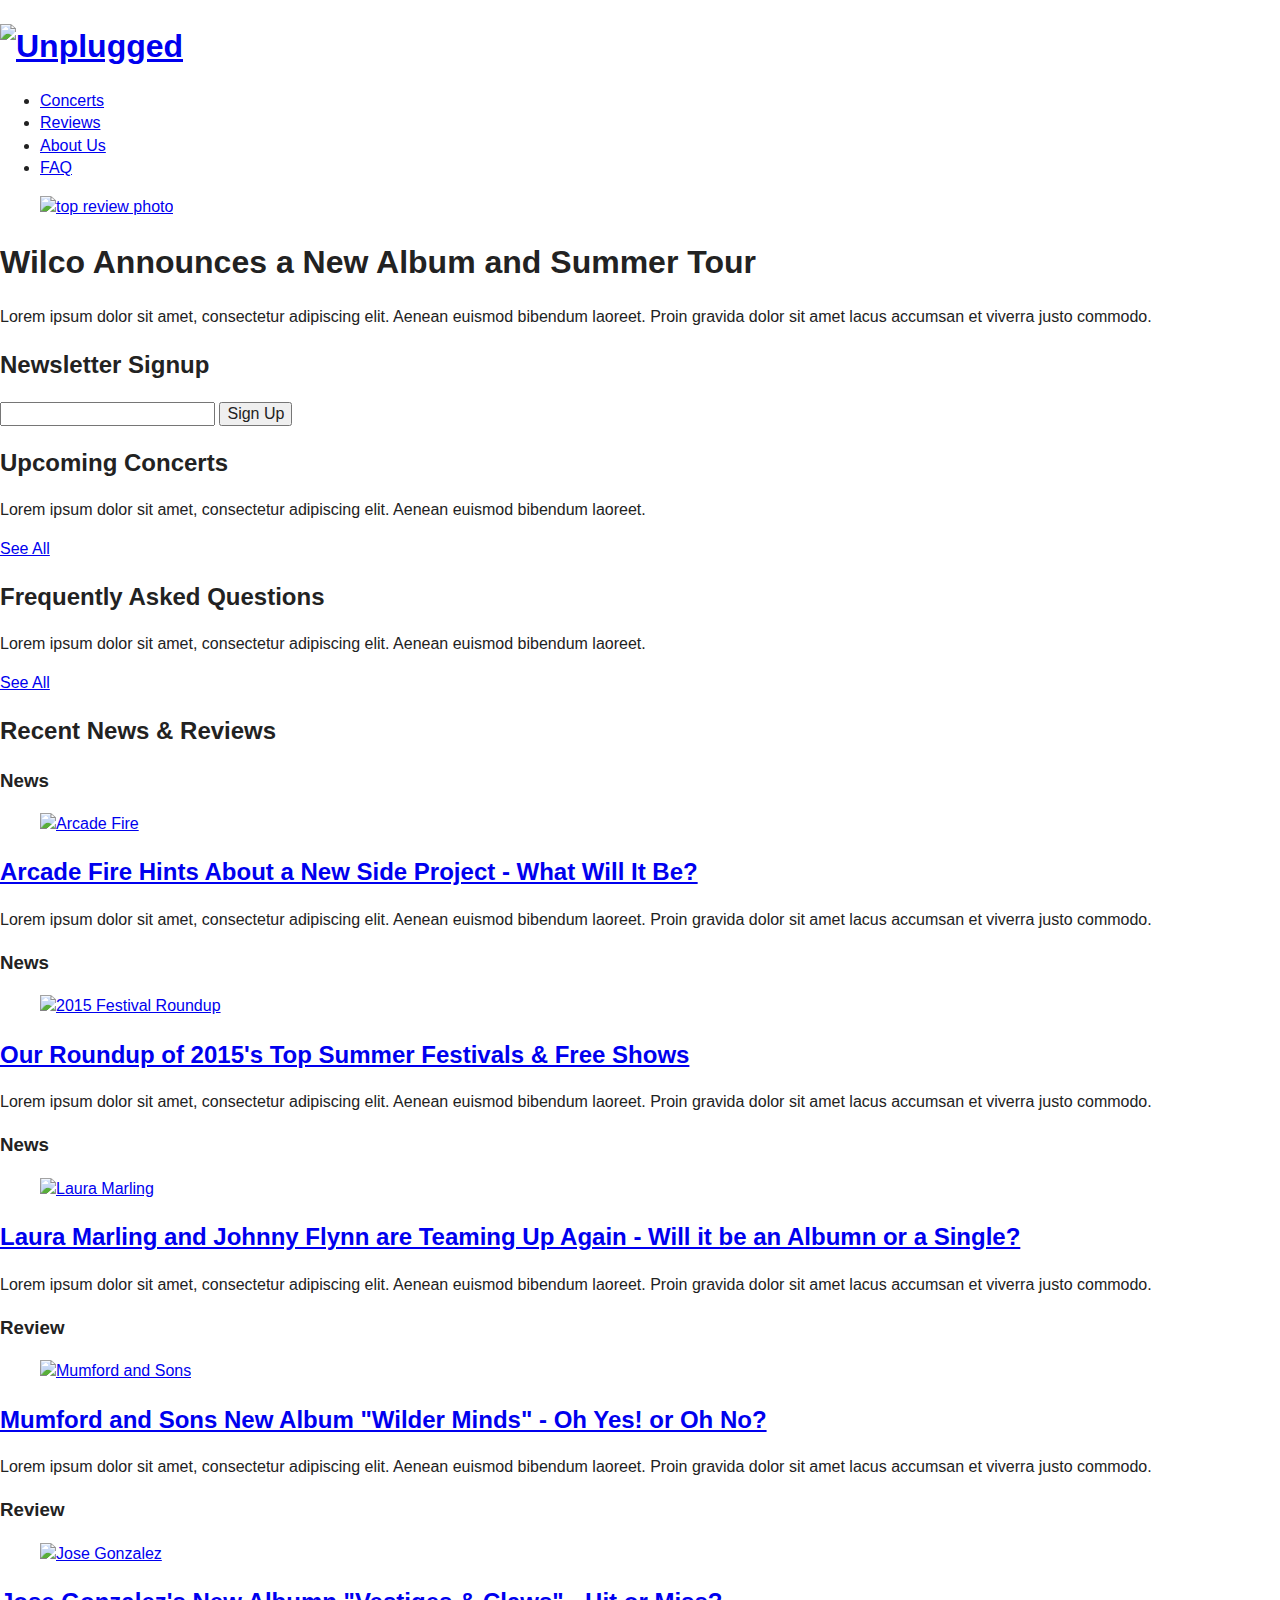
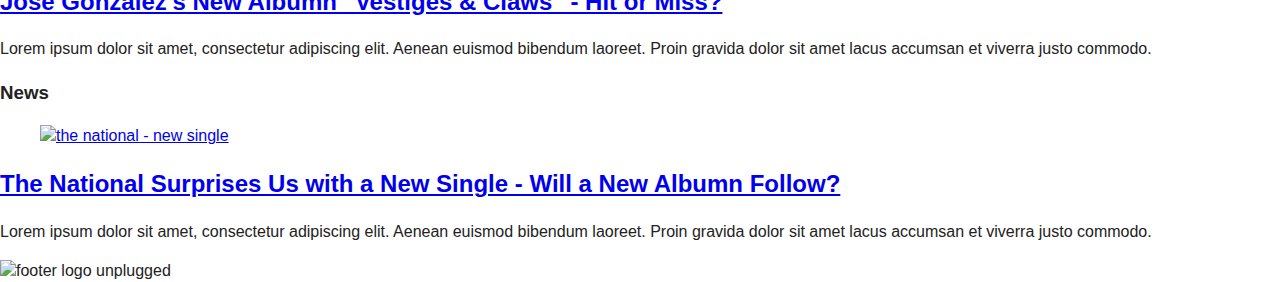
==== index.html @ 2ca526d1 "adding content and structure to responsive website design project" ====
<!doctype html>
<html class="no-js" lang="">
    <head>
        <meta charset="utf-8">
        <meta http-equiv="x-ua-compatible" content="ie=edge">
        <title>Unplugged</title>
        <meta name="description" content="">
        <meta name="viewport" content="width=device-width, initial-scale=1">

        <link rel="apple-touch-icon" href="apple-touch-icon.png">
        <!-- Place favicon.ico in the root directory -->

        <link rel="stylesheet" href="css/normalize.css">
        <link rel="stylesheet" href="css/main.css">
        <script src="js/vendor/modernizr-2.8.3.min.js"></script>
    </head>
    <body>
        <!--[if lt IE 8]>
            <p class="browserupgrade">You are using an <strong>outdated</strong> browser. Please <a href="http://browsehappy.com/">upgrade your browser</a> to improve your experience.</p>
        <![endif]-->

        <!-- Add your site or application content here -->
        <header>
            <h1 id="logo">
                <a href="#"><img src="img/logo.png" alt="Unplugged" /></a>
            </h1>
            <nav>
                <ul>
                    <li><a href="concerts/index.html">Concerts</a></li>
                    <li><a href="reviews/index.html">Reviews</a></li>
                    <li><a href="about/index.html">About Us</a></li>
                    <li><a href="about/faq.html">FAQ</a></li> 
                </ul>
            </nav>
        </header>
        
        <!-- Main Wrapper  -->
        <main>
            <!-- HERO area -->
            <section class="hero-area">
                <article class="top-story">
                    <figure class="top-img">
                        <a href="reviews/reviews-detail.html"><img src="img/top-review-photo.png" alt="top review photo"></a>
                    </figure>
                    <div class="top-info">
                        <header>
                            <h1>Wilco Announces a New Album and Summer Tour</h1>
                        </header>
                        <p>Lorem ipsum dolor sit amet, consectetur adipiscing elit. Aenean euismod bibendum laoreet. Proin gravida dolor sit amet lacus accumsan et viverra justo commodo.</p>
                    </div>
                </article>

                <!-- Side Bar  -->
                <aside class="sidebar">
                    <!-- Newsletter -->
                    <div class="newsletter">
                        <h2>Newsletter Signup</h2>
                        <form>
                            <input type="text">
                            <input type="submit" class="btn" value="Sign Up">
                        </form>
                    </div>
                    <!-- Upcoming -->
                    <!-- HIDE on mobile version -->
                    <div class="sidebar-upcoming">
                        <h2>Upcoming Concerts</h2>
                        <p>Lorem ipsum dolor sit amet, consectetur adipiscing elit. Aenean euismod bibendum laoreet.</p>
                        <a href="#" class="btn">See All</a>
                    </div>
                    <!-- FAQ -->
                    <!-- HIDE on mobile version -->
                    <div class="sidebar-faq">
                        <h2>Frequently Asked Questions</h2>
                        <p>Lorem ipsum dolor sit amet, consectetur adipiscing elit. Aenean euismod bibendum laoreet.</p>
                        <a href="#" class="btn">See All</a>
                    </div>
                </aside>
            </section>

            <!-- NEWS/REVIEWS feed section -->
            <section class="feed">
                <h2>Recent News &amp; Reviews</h2>
                <!-- Feed Item #1 -->
                <article class="feed-item">
                    <h3 class="feed-type">News</h3>
                    <figure class="feed-img">
                        <a href="news/news-detail.html"><img src="img/feed-1.png" alt="Arcade Fire"></a>
                    </figure>
                    <div class="feed-info">
                        <h2><a href="news/news-detail.html">Arcade Fire Hints About a New Side Project - What Will It Be?</a></h2>
                        <p>Lorem ipsum dolor sit amet, consectetur adipiscing elit. Aenean euismod bibendum laoreet. Proin gravida dolor sit amet lacus accumsan et viverra justo commodo.</p>
                    </div>
                </article>
                <!-- Feed Item #2 -->
                <article class="feed-item">
                    <h3 class="feed-type">News</h3>
                    <figure class="feed-img">
                        <a href="news/news-detail.html"><img src="img/feed-2.png" alt="2015 Festival Roundup"></a>
                    </figure>
                    <div class="feed-info">
                        <h2><a href="news/news-detail.html">Our Roundup of 2015's Top Summer Festivals & Free Shows</a></h2>
                        <p>Lorem ipsum dolor sit amet, consectetur adipiscing elit. Aenean euismod bibendum laoreet. Proin gravida dolor sit amet lacus accumsan et viverra justo commodo.</p>
                    </div>
                </article>
                <!-- Feed Item #3 -->
                <article class="feed-item">
                    <h3 class="feed-type">News</h3>
                    <figure class="feed-img">
                        <a href="news/news-detail.html"><img src="img/feed-3.png" alt="Laura Marling"></a>
                    </figure>
                    <div class="feed-info">
                        <h2><a href="news/news-detail.html">Laura Marling and Johnny Flynn are Teaming Up Again - Will it be an Albumn or a Single?</a></h2>
                        <p>Lorem ipsum dolor sit amet, consectetur adipiscing elit. Aenean euismod bibendum laoreet. Proin gravida dolor sit amet lacus accumsan et viverra justo commodo.</p>
                    </div>
                </article>
                <!-- Feed Item #4 -->
                <article class="feed-item">
                    <h3 class="feed-type">Review</h3>
                    <figure class="feed-img">
                        <a href="reviews/reviews-detail.html"><img src="img/feed-4.png" alt="Mumford and Sons"></a>
                    </figure>
                    <div class="feed-info">
                        <h2><a href="#">Mumford and Sons New Album "Wilder Minds" - Oh Yes! or Oh No?</a></h2>
                        <p>Lorem ipsum dolor sit amet, consectetur adipiscing elit. Aenean euismod bibendum laoreet. Proin gravida dolor sit amet lacus accumsan et viverra justo commodo.</p>
                    </div>
                </article>
                <!-- Feed Item #5 -->
                <article class="feed-item">
                    <h3 class="feed-type">Review</h3>
                    <figure class="feed-img">
                        <a href="reviews/reviews-detail.html"><img src="img/feed-5.png" alt="Jose Gonzalez"></a>
                    </figure>
                    <div class="feed-info">
                        <h2><a href="reviews/reviews-detail.html">Jose Gonzalez's New Albumn "Vestiges & Claws" - Hit or Miss?</a></h2>
                        <p>Lorem ipsum dolor sit amet, consectetur adipiscing elit. Aenean euismod bibendum laoreet. Proin gravida dolor sit amet lacus accumsan et viverra justo commodo.</p>
                    </div>
                </article>
                <!-- Feed Item #6 -->
                <article class="feed-item">
                    <h3 class="feed-type">News</h3>
                    <figure class="feed-img">
                        <a href="news/news-detail.html"><img src="img/feed-6.png" alt="the national - new single"></a>
                    </figure>
                    <div class="feed-info">
                        <h2><a href="news/news-detail.html">The National Surprises Us with a New Single - Will a New Albumn Follow?</a></h2>
                        <p>Lorem ipsum dolor sit amet, consectetur adipiscing elit. Aenean euismod bibendum laoreet. Proin gravida dolor sit amet lacus accumsan et viverra justo commodo.</p>
                    </div>
                </article>
            </section>
        </main> 
         
        <!-- FOOTER -->
        <footer>
            <div id="footer-logo">
                <img src="img/logo.png" alt="footer logo unplugged" />
            </div>
        </footer>
        
        <script src="https://code.jquery.com/jquery-1.12.0.min.js"></script>
        <script>window.jQuery || document.write('<script src="js/vendor/jquery-1.12.0.min.js"><\/script>')</script>
        <script src="js/plugins.js"></script>
        <script src="js/main.js"></script>

        <!-- Google Analytics: change UA-XXXXX-X to be your site's ID. -->
        <script>
            (function(b,o,i,l,e,r){b.GoogleAnalyticsObject=l;b[l]||(b[l]=
            function(){(b[l].q=b[l].q||[]).push(arguments)});b[l].l=+new Date;
            e=o.createElement(i);r=o.getElementsByTagName(i)[0];
            e.src='https://www.google-analytics.com/analytics.js';
            r.parentNode.insertBefore(e,r)}(window,document,'script','ga'));
            ga('create','UA-XXXXX-X','auto');ga('send','pageview');
        </script>
    </body>
</html>
---- css/main.css ----
/*! HTML5 Boilerplate v5.3.0 | MIT License | https://html5boilerplate.com/ */

/*
 * What follows is the result of much research on cross-browser styling.
 * Credit left inline and big thanks to Nicolas Gallagher, Jonathan Neal,
 * Kroc Camen, and the H5BP dev community and team.
 */

/* ==========================================================================
   Base styles: opinionated defaults
   ========================================================================== */

html {
    color: #222;
    font-size: 1em;
    line-height: 1.4;
}

/*
 * Remove text-shadow in selection highlight:
 * https://twitter.com/miketaylr/status/12228805301
 *
 * These selection rule sets have to be separate.
 * Customize the background color to match your design.
 */

::-moz-selection {
    background: #b3d4fc;
    text-shadow: none;
}

::selection {
    background: #b3d4fc;
    text-shadow: none;
}

/*
 * A better looking default horizontal rule
 */

hr {
    display: block;
    height: 1px;
    border: 0;
    border-top: 1px solid #ccc;
    margin: 1em 0;
    padding: 0;
}

/*
 * Remove the gap between audio, canvas, iframes,
 * images, videos and the bottom of their containers:
 * https://github.com/h5bp/html5-boilerplate/issues/440
 */

audio,
canvas,
iframe,
img,
svg,
video {
    vertical-align: middle;
}

/*
 * Remove default fieldset styles.
 */

fieldset {
    border: 0;
    margin: 0;
    padding: 0;
}

/*
 * Allow only vertical resizing of textareas.
 */

textarea {
    resize: vertical;
}

/* ==========================================================================
   Browser Upgrade Prompt
   ========================================================================== */

.browserupgrade {
    margin: 0.2em 0;
    background: #ccc;
    color: #000;
    padding: 0.2em 0;
}

/* ==========================================================================
   Author's custom styles
   ========================================================================== */

















/* ==========================================================================
   Helper classes
   ========================================================================== */

/*
 * Hide visually and from screen readers
 */

.hidden {
    display: none !important;
}

/*
 * Hide only visually, but have it available for screen readers:
 * http://snook.ca/archives/html_and_css/hiding-content-for-accessibility
 */

.visuallyhidden {
    border: 0;
    clip: rect(0 0 0 0);
    height: 1px;
    margin: -1px;
    overflow: hidden;
    padding: 0;
    position: absolute;
    width: 1px;
}

/*
 * Extends the .visuallyhidden class to allow the element
 * to be focusable when navigated to via the keyboard:
 * https://www.drupal.org/node/897638
 */

.visuallyhidden.focusable:active,
.visuallyhidden.focusable:focus {
    clip: auto;
    height: auto;
    margin: 0;
    overflow: visible;
    position: static;
    width: auto;
}

/*
 * Hide visually and from screen readers, but maintain layout
 */

.invisible {
    visibility: hidden;
}

/*
 * Clearfix: contain floats
 *
 * For modern browsers
 * 1. The space content is one way to avoid an Opera bug when the
 *    `contenteditable` attribute is included anywhere else in the document.
 *    Otherwise it causes space to appear at the top and bottom of elements
 *    that receive the `clearfix` class.
 * 2. The use of `table` rather than `block` is only necessary if using
 *    `:before` to contain the top-margins of child elements.
 */

.clearfix:before,
.clearfix:after {
    content: " "; /* 1 */
    display: table; /* 2 */
}

.clearfix:after {
    clear: both;
}

/* ==========================================================================
   EXAMPLE Media Queries for Responsive Design.
   These examples override the primary ('mobile first') styles.
   Modify as content requires.
   ========================================================================== */

@media only screen and (min-width: 35em) {
    /* Style adjustments for viewports that meet the condition */
}

@media print,
       (-webkit-min-device-pixel-ratio: 1.25),
       (min-resolution: 1.25dppx),
       (min-resolution: 120dpi) {
    /* Style adjustments for high resolution devices */
}

/* ==========================================================================
   Print styles.
   Inlined to avoid the additional HTTP request:
   http://www.phpied.com/delay-loading-your-print-css/
   ========================================================================== */

@media print {
    *,
    *:before,
    *:after,
    *:first-letter,
    *:first-line {
        background: transparent !important;
        color: #000 !important; /* Black prints faster:
                                   http://www.sanbeiji.com/archives/953 */
        box-shadow: none !important;
        text-shadow: none !important;
    }

    a,
    a:visited {
        text-decoration: underline;
    }

    a[href]:after {
        content: " (" attr(href) ")";
    }

    abbr[title]:after {
        content: " (" attr(title) ")";
    }

    /*
     * Don't show links that are fragment identifiers,
     * or use the `javascript:` pseudo protocol
     */

    a[href^="#"]:after,
    a[href^="javascript:"]:after {
        content: "";
    }

    pre,
    blockquote {
        border: 1px solid #999;
        page-break-inside: avoid;
    }

    /*
     * Printing Tables:
     * http://css-discuss.incutio.com/wiki/Printing_Tables
     */

    thead {
        display: table-header-group;
    }

    tr,
    img {
        page-break-inside: avoid;
    }

    img {
        max-width: 100% !important;
    }

    p,
    h2,
    h3 {
        orphans: 3;
        widows: 3;
    }

    h2,
    h3 {
        page-break-after: avoid;
    }
}
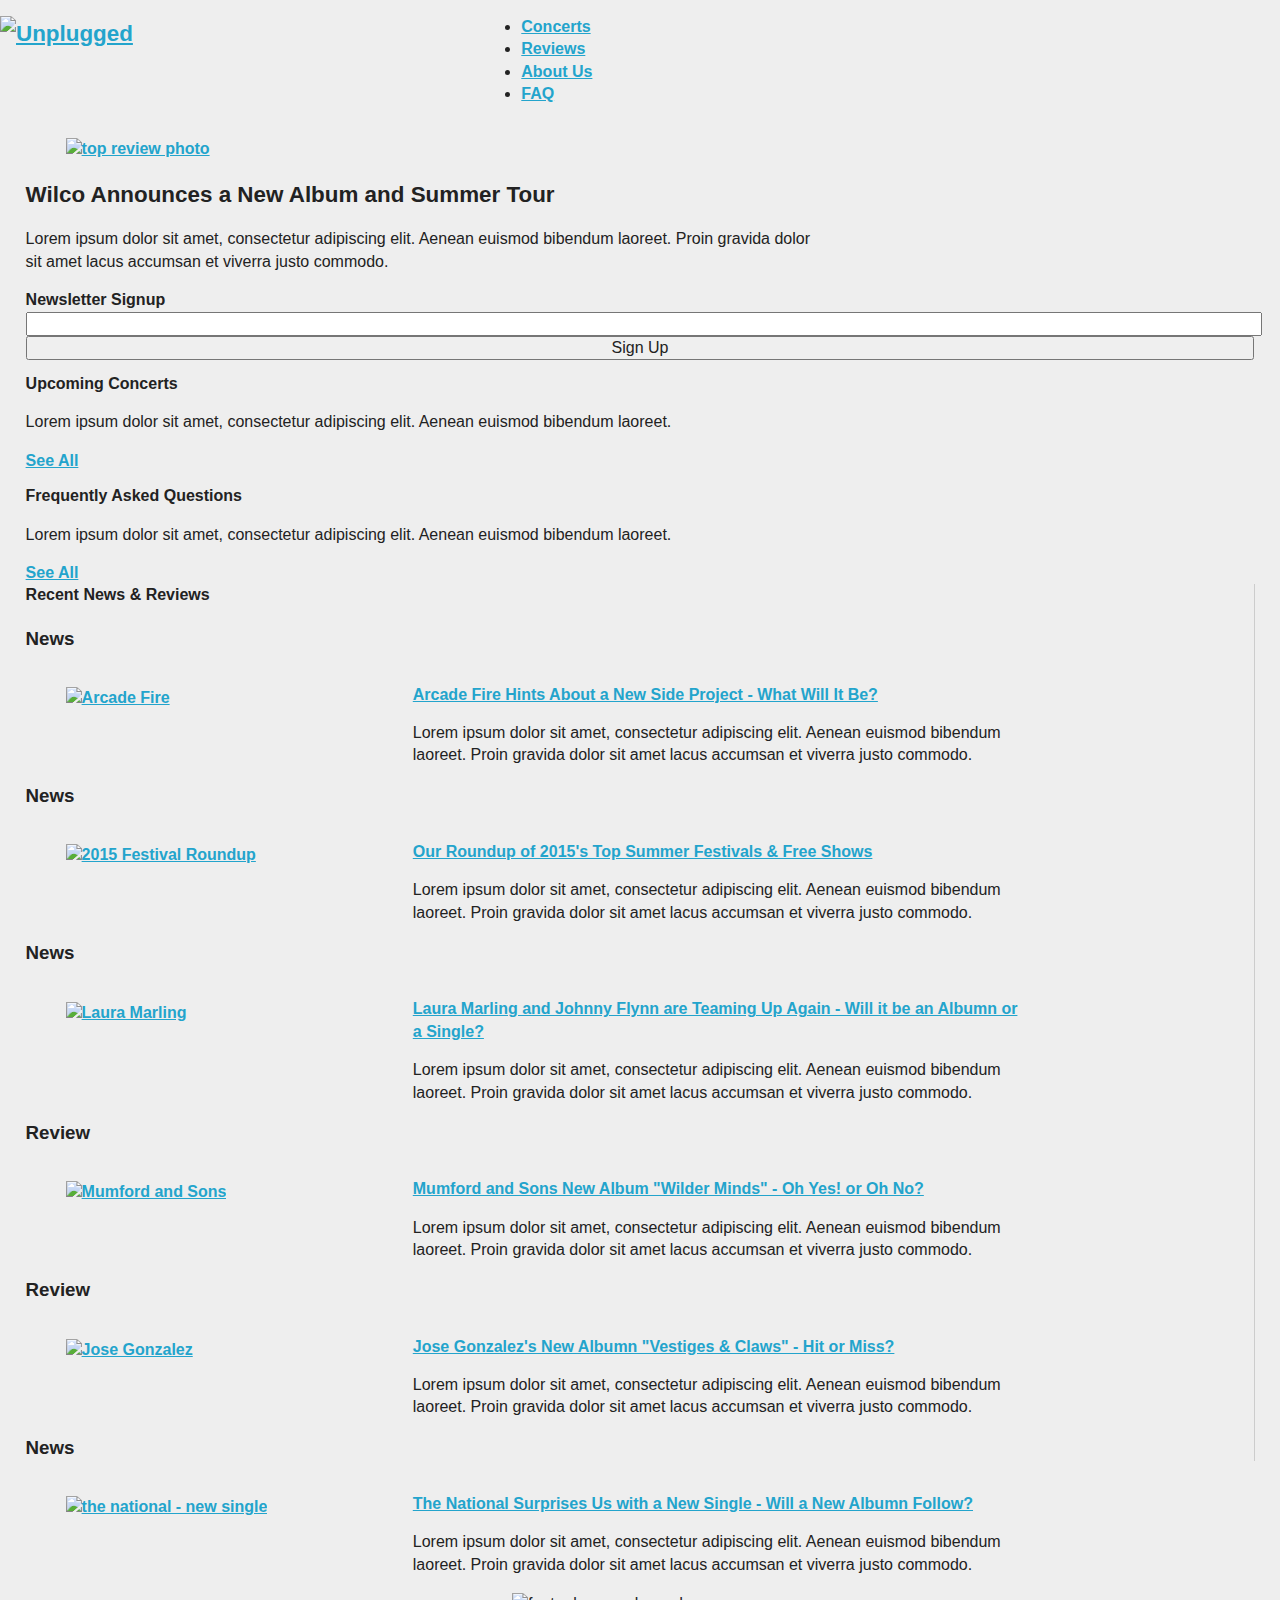
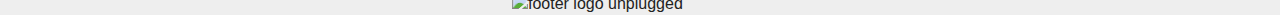
==== commit 5945214e: "media query styles + global styles from style tile" ====
--- a/index.html
+++ b/index.html
@@ -20,7 +20,7 @@
         <![endif]-->
 
         <!-- Add your site or application content here -->
-        <header>
+        <header class="main-header">
             <h1 id="logo">
                 <a href="#"><img src="img/logo.png" alt="Unplugged" /></a>
             </h1>
@@ -51,7 +51,7 @@
                 </article>
 
                 <!-- Side Bar  -->
-                <aside class="sidebar">
+                <aside class="sidebar detail">
                     <!-- Newsletter -->
                     <div class="newsletter">
                         <h2>Newsletter Signup</h2>
@@ -150,7 +150,7 @@
         </main> 
          
         <!-- FOOTER -->
-        <footer>
+        <footer class="clearfix">
             <div id="footer-logo">
                 <img src="img/logo.png" alt="footer logo unplugged" />
             </div>
--- a/css/main.css
+++ b/css/main.css
@@ -95,9 +95,144 @@
    Author's custom styles
    ========================================================================== */
 
-
-
-
+/* COLOR HEX CODES for reference =============================================
+
+Dark Pink (Magenta): #b21e49;
+Light Grey: #eee;
+Bright Pink: #ff1256;
+Dark Grey: #222;
+Blue: #23a4cc;
+
+============================================= */
+
+/*GLOBAL STYLES*/
+body, html {
+    font-family: 'Source Sans Pro', sans-serif;
+    font-size: 16px;
+    color: #222;
+    background-color: #eee;
+}
+
+a {
+    font-weight: 700;
+    color: #23a4cc;
+}
+
+p {
+    font-size: 1em;
+    line-height: 1.4;
+}
+
+h1, h2, h3, h4 {
+    font-weight: 700;
+}
+
+h1 {
+    font-size: 1.4em;
+    line-height: 1.6;
+}
+
+h2 {
+    font-size: 1em;
+}
+
+/** Header =========*/
+
+.main-header {
+    width: 100%;
+}
+
+#logo {
+    width: 100%;
+    /*margin: auto;
+    padding: 0;*/
+}
+
+nav {
+    width: 100%;
+}
+
+nav ul {
+
+}
+
+/** Main Content Area =========*/
+
+main {
+    width: 96%;
+    padding: 0 2%;
+    margin: auto;
+}
+
+/* HOME PAGE AND REVIEWS PAGE ================================ */
+
+/* Featured News Item =========================== */
+
+.hero-area {
+    width: 100%;
+}
+
+.top-img {
+    width: 100%;
+}
+
+/* Side Bar =========================== */
+
+.sidebar {
+    width: 100%;
+}
+
+.sidebar-upcoming,
+.sidebar-faq{
+    display: none;
+}
+
+/* News/Reviews Feed Section =========================== */
+
+.feed {
+    width: 100%;
+}
+
+.feed p {
+    display: none;
+}
+
+.feed-item{
+    clear: both;
+}
+
+.feed-img {
+    width: 45%;
+    padding-left: 0;
+    padding-right: 2.5%;
+    float: left;
+}
+
+.feed-info {
+    width: 50%;
+    padding-left: 2.5%;
+    padding-right: 0;
+    float: left;
+}
+
+/* DETAIL PAGES ================================ */
+
+.reviews-img {
+    width: 100%;
+}
+
+/** Footer =========*/
+
+footer {
+    width: 100%;
+    margin: auto;
+    clear: both;
+}
+
+#footer-logo {
+    width: 47.5%;
+    margin: auto;
+}
 
 
 
@@ -191,15 +326,182 @@
    Modify as content requires.
    ========================================================================== */
 
-@media only screen and (min-width: 35em) {
-    /* Style adjustments for viewports that meet the condition */
-}
-
-@media print,
-       (-webkit-min-device-pixel-ratio: 1.25),
-       (min-resolution: 1.25dppx),
-       (min-resolution: 120dpi) {
-    /* Style adjustments for high resolution devices */
+/*Going UP in size from mobile = using the min-width property. As soon as browser window or device size is at LEAST the specified min-width, styles will change.*/
+
+@media screen and (min-width: 768px) {
+    /*Tablet styles*/
+    
+    /*Header*/
+    .main-header {
+        width: 94%;
+    }
+
+    #logo {
+        width: 40%;
+        float: left;
+    }
+
+    nav {
+        width: 60%;
+        float: right;
+    }
+    
+    /* Featured News Item (Hero Area) =========================== */
+    .top-story {
+        width: 100%;
+    }
+
+    .top-img {
+        width: 57%;
+        float: left;
+        padding-right: 3%;
+    }
+
+    .top-info {
+        width: 37%;
+        float: left;
+    }
+    
+    /* Side Bar =========================== */
+    .sidebar {
+        clear: both;
+        width: 37%;
+        float: right;
+    }
+
+    .sidebar-upcoming, .sidebar-faq {
+        display: block;
+    }
+
+    /* News/Reviews Feed Section =========================== */
+    .feed {
+        width: 60%;
+        float: left;
+        border-right: 1px solid #ccc;
+    }
+ 
+    .feed-img {
+        width: 35%;
+    }
+
+    /* Detail Pages ================================ */
+    .reviews-img, .news-img {
+        width: 50%;
+        margin: 2%;
+        float: left;
+    }
+ 
+    .detail-title {
+        width: 48%;
+        float: left;
+    }
+
+    aside.detail {
+        width: 100%;    
+    }
+
+    .detail .newsletter h2 {
+        display: inline;
+    }
+
+    .detail .newsletter input {
+        display: inline;
+    }
+
+    /* Footer =========================== */
+    footer {
+        width: 100%;
+        clear: both;
+    }
+
+    #footer-logo {
+        width: 30%;
+        margin: auto;
+    }
+}
+
+@media screen and (min-width: 940px) {
+    /*Desktop styles*/
+    /* Header =========================== */
+    #logo {
+        width: 30%;
+    }
+    nav {
+        width: 60%;
+    }
+    
+    /* Featured News Item =========================== */    
+    .top-story {
+        width: 65%;
+        float: left;
+        border: none;
+    }
+
+    .top-img {
+        width: 100%;
+    }
+    
+    .top-info {
+        width: 100%;
+        float: none;
+    }
+    
+    /* Side Bar =========================== */
+    .sidebar {
+        clear: none;
+        width: 30%;
+        float: right;
+    }
+    
+    /* News/Reviews Feed Section =========================== */
+    .feed {
+        width: 100%;
+        float: none;
+        clear: both;    
+    }
+    
+    .feed p {
+        display: block;
+    }
+ 
+    .feed-img {
+        width: 20%;
+    }
+    
+    /* DETAILED PAGES ================================ */
+    article.detailed-content {
+        width: 65%;
+        float: left;
+    }
+    
+    .reviews-img, .news-img {
+        width: 100%;
+        float: none;
+    }
+    
+    .detail-title {
+        width: 100%;
+        float: none;
+    }
+
+    .detail {
+        width: 30%;
+        float: left;
+    }
+    
+    .detail .newsletter input {
+        display: block;
+        width: 100%;
+    }
+    
+    /* Footer =========================== */
+    footer {
+        width: 100%;
+    }   
+
+    #footer-logo {
+        width: 20%;
+    }   
 }
 
 /* ==========================================================================
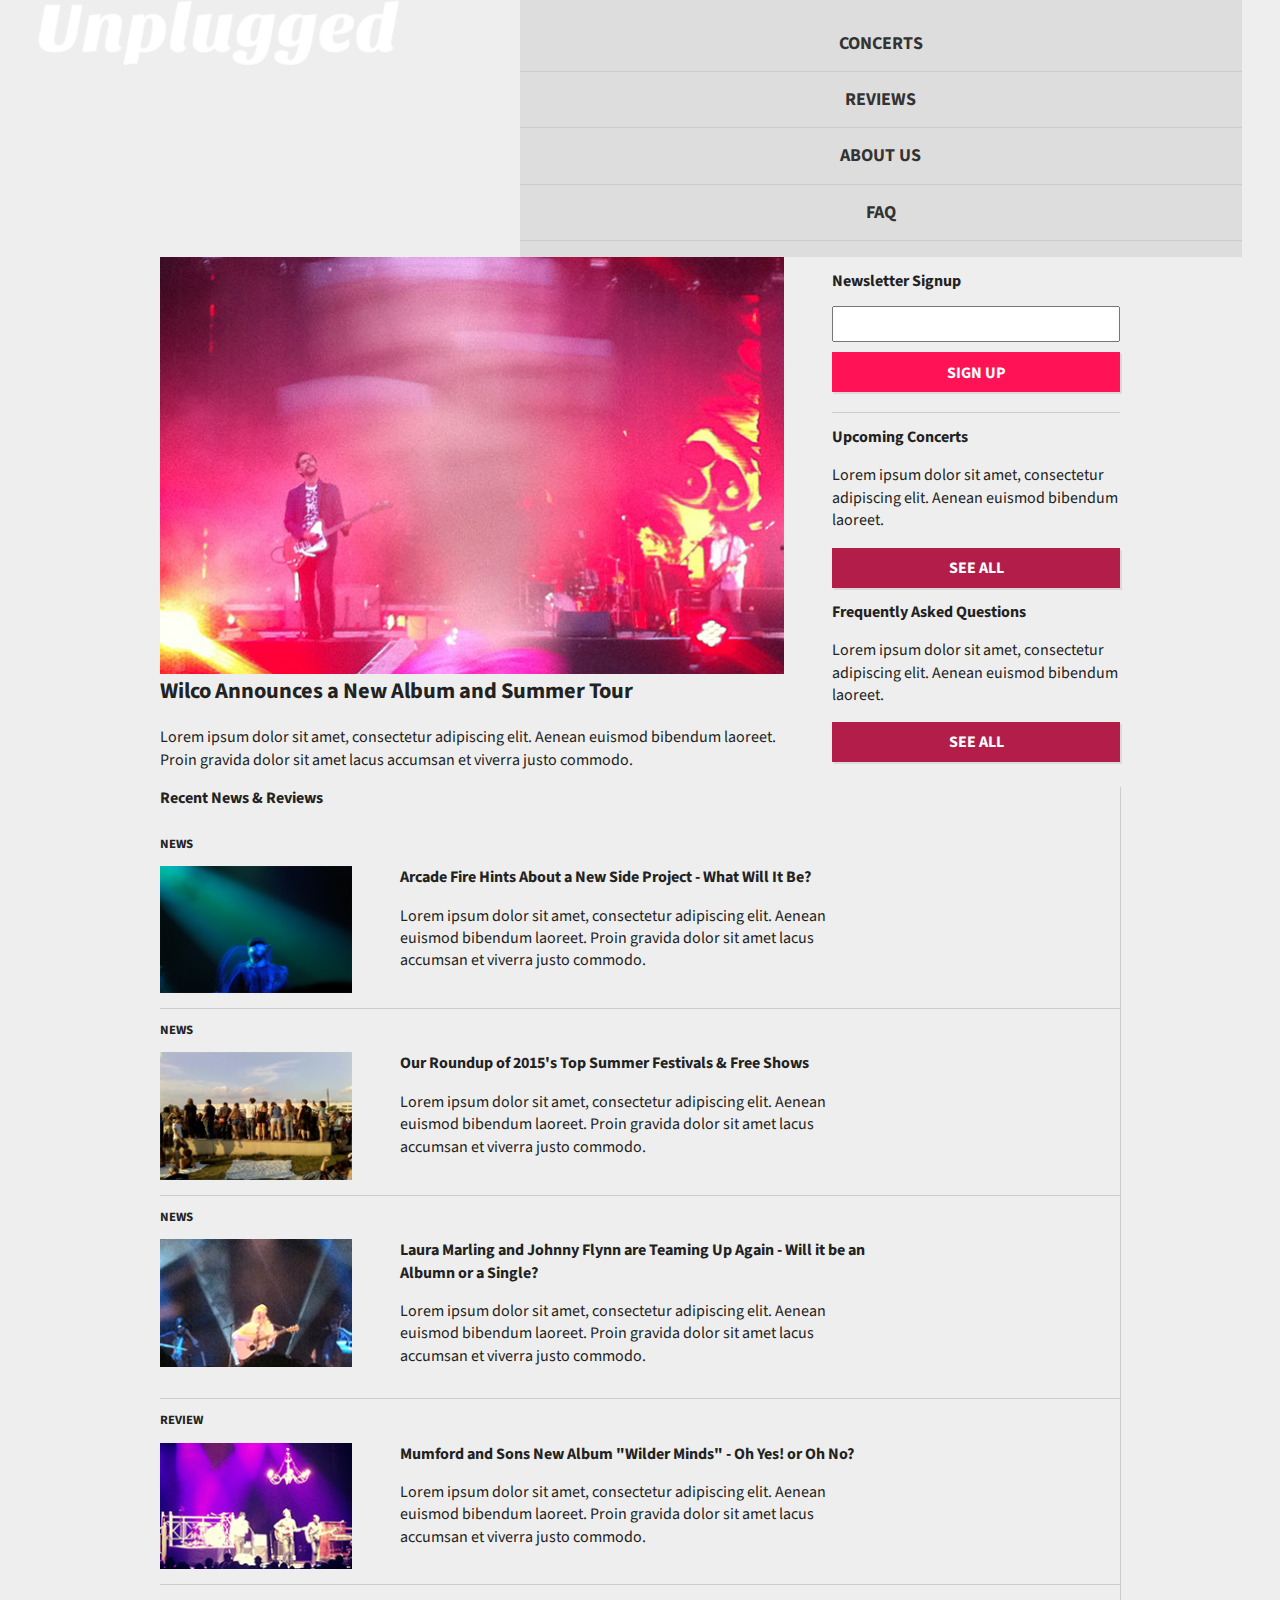
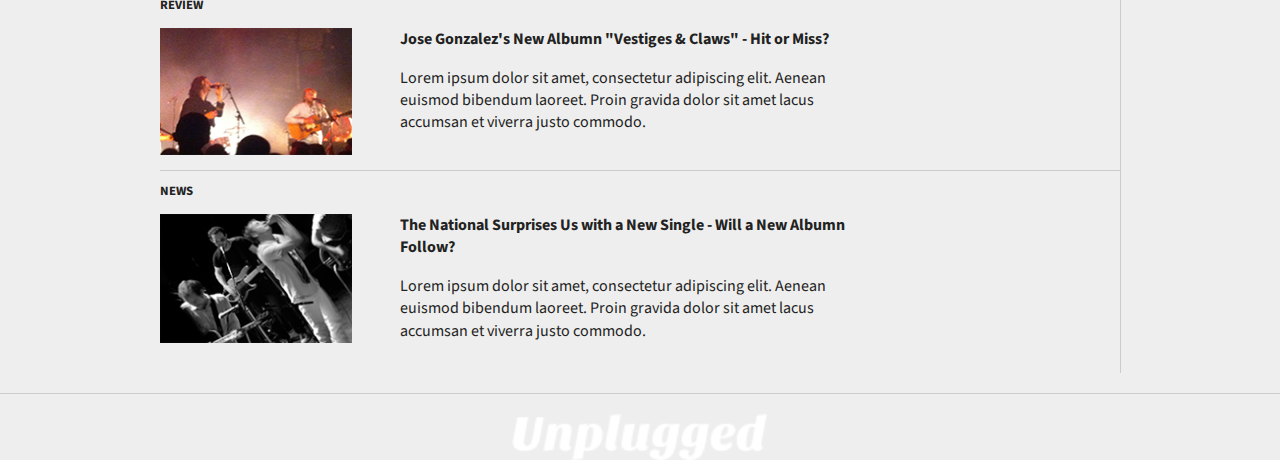
==== commit f4f6179b: "added all images, updated content and css" ====
--- a/index.html
+++ b/index.html
@@ -4,7 +4,7 @@
         <meta charset="utf-8">
         <meta http-equiv="x-ua-compatible" content="ie=edge">
         <title>Unplugged</title>
-        <meta name="description" content="">
+        <meta name="description" content="A Skillcrush Responsive Web Design Project">
         <meta name="viewport" content="width=device-width, initial-scale=1">
 
         <link rel="apple-touch-icon" href="apple-touch-icon.png">
@@ -13,6 +13,9 @@
         <link rel="stylesheet" href="css/normalize.css">
         <link rel="stylesheet" href="css/main.css">
         <script src="js/vendor/modernizr-2.8.3.min.js"></script>
+
+        <!-- Fonts -->
+        <link href='http://fonts.googleapis.com/css?family=Source+Sans+Pro:400,700,400italic,700italic' rel='stylesheet' type='text/css'>
     </head>
     <body>
         <!--[if lt IE 8]>
@@ -20,9 +23,9 @@
         <![endif]-->
 
         <!-- Add your site or application content here -->
-        <header class="main-header">
+        <header class="main-header clearfix">
             <h1 id="logo">
-                <a href="#"><img src="img/logo.png" alt="Unplugged" /></a>
+                <a href="#"><img src="img/unplugged-logo-header.png" alt="Unplugged" /></a>
             </h1>
             <nav>
                 <ul>
@@ -38,9 +41,9 @@
         <main>
             <!-- HERO area -->
             <section class="hero-area">
-                <article class="top-story">
+                <article class="top-story clearfix">
                     <figure class="top-img">
-                        <a href="reviews/reviews-detail.html"><img src="img/top-review-photo.png" alt="top review photo"></a>
+                        <a href="reviews/reviews-detail.html"><img src="img/homepage-wilco-hero.jpg" alt="top review photo"></a>
                     </figure>
                     <div class="top-info">
                         <header>
@@ -51,7 +54,7 @@
                 </article>
 
                 <!-- Side Bar  -->
-                <aside class="sidebar detail">
+                <aside class="sidebar">
                     <!-- Newsletter -->
                     <div class="newsletter">
                         <h2>Newsletter Signup</h2>
@@ -81,10 +84,10 @@
             <section class="feed">
                 <h2>Recent News &amp; Reviews</h2>
                 <!-- Feed Item #1 -->
-                <article class="feed-item">
+                <article class="feed-item clearfix">
                     <h3 class="feed-type">News</h3>
                     <figure class="feed-img">
-                        <a href="news/news-detail.html"><img src="img/feed-1.png" alt="Arcade Fire"></a>
+                        <a href="news/news-detail.html"><img src="img/homepage-newsitem-1.jpg" alt="Arcade Fire"></a>
                     </figure>
                     <div class="feed-info">
                         <h2><a href="news/news-detail.html">Arcade Fire Hints About a New Side Project - What Will It Be?</a></h2>
@@ -92,10 +95,10 @@
                     </div>
                 </article>
                 <!-- Feed Item #2 -->
-                <article class="feed-item">
+                <article class="feed-item clearfix">
                     <h3 class="feed-type">News</h3>
                     <figure class="feed-img">
-                        <a href="news/news-detail.html"><img src="img/feed-2.png" alt="2015 Festival Roundup"></a>
+                        <a href="news/news-detail.html"><img src="img/homepage-newsitem-2.jpg" alt="2015 Festival Roundup"></a>
                     </figure>
                     <div class="feed-info">
                         <h2><a href="news/news-detail.html">Our Roundup of 2015's Top Summer Festivals & Free Shows</a></h2>
@@ -103,10 +106,10 @@
                     </div>
                 </article>
                 <!-- Feed Item #3 -->
-                <article class="feed-item">
+                <article class="feed-item clearfix">
                     <h3 class="feed-type">News</h3>
                     <figure class="feed-img">
-                        <a href="news/news-detail.html"><img src="img/feed-3.png" alt="Laura Marling"></a>
+                        <a href="news/news-detail.html"><img src="img/homepage-newsitem-3.jpg" alt="Laura Marling"></a>
                     </figure>
                     <div class="feed-info">
                         <h2><a href="news/news-detail.html">Laura Marling and Johnny Flynn are Teaming Up Again - Will it be an Albumn or a Single?</a></h2>
@@ -114,10 +117,10 @@
                     </div>
                 </article>
                 <!-- Feed Item #4 -->
-                <article class="feed-item">
+                <article class="feed-item clearfix">
                     <h3 class="feed-type">Review</h3>
                     <figure class="feed-img">
-                        <a href="reviews/reviews-detail.html"><img src="img/feed-4.png" alt="Mumford and Sons"></a>
+                        <a href="reviews/reviews-detail.html"><img src="img/homepage-newsitem-4.jpg" alt="Mumford and Sons"></a>
                     </figure>
                     <div class="feed-info">
                         <h2><a href="#">Mumford and Sons New Album "Wilder Minds" - Oh Yes! or Oh No?</a></h2>
@@ -125,10 +128,10 @@
                     </div>
                 </article>
                 <!-- Feed Item #5 -->
-                <article class="feed-item">
+                <article class="feed-item clearfix">
                     <h3 class="feed-type">Review</h3>
                     <figure class="feed-img">
-                        <a href="reviews/reviews-detail.html"><img src="img/feed-5.png" alt="Jose Gonzalez"></a>
+                        <a href="reviews/reviews-detail.html"><img src="img/homepage-newsitem-5.jpg" alt="Jose Gonzalez"></a>
                     </figure>
                     <div class="feed-info">
                         <h2><a href="reviews/reviews-detail.html">Jose Gonzalez's New Albumn "Vestiges & Claws" - Hit or Miss?</a></h2>
@@ -136,10 +139,10 @@
                     </div>
                 </article>
                 <!-- Feed Item #6 -->
-                <article class="feed-item">
+                <article class="feed-item clearfix">
                     <h3 class="feed-type">News</h3>
                     <figure class="feed-img">
-                        <a href="news/news-detail.html"><img src="img/feed-6.png" alt="the national - new single"></a>
+                        <a href="news/news-detail.html"><img src="img/homepage-newsitem-6.jpg" alt="the national - new single"></a>
                     </figure>
                     <div class="feed-info">
                         <h2><a href="news/news-detail.html">The National Surprises Us with a New Single - Will a New Albumn Follow?</a></h2>
@@ -152,7 +155,7 @@
         <!-- FOOTER -->
         <footer class="clearfix">
             <div id="footer-logo">
-                <img src="img/logo.png" alt="footer logo unplugged" />
+                <img src="img/unplugged-logo-footer.png" alt="footer logo unplugged" />
             </div>
         </footer>
         
--- a/css/main.css
+++ b/css/main.css
@@ -116,6 +116,7 @@
 a {
     font-weight: 700;
     color: #23a4cc;
+    text-decoration: none;
 }
 
 p {
@@ -123,6 +124,11 @@
     line-height: 1.4;
 }
 
+img {
+    width: 100%;
+    height: auto;
+}
+
 h1, h2, h3, h4 {
     font-weight: 700;
 }
@@ -136,24 +142,81 @@
     font-size: 1em;
 }
 
+.btn {
+    background-color: #b21e49;
+    border: none;
+    color: #fff;
+    font-weight: 700;
+    text-transform: uppercase;
+    line-height: 2.5;
+    text-align: center;
+    box-shadow: 2px 2px 0px #DADADA;
+    height: 2.5em;
+    width: 100%;
+    display: block;
+}
+
+.btn:hover {
+    background-color: #ff1256;
+}
+
+input.btn {
+    background-color: #ff1256;
+}
+
+input.btn:hover {
+    background-color: #b21e49;
+}
+
+/*!!!!!!!!!!!!!!&&&&&%%%%%$$$$$######*** I DON'T SEE THIS CLASS ANYWHERE IN THE HTML FILES IN THE SOLUTION CODE **********/
+.no-border {
+    border: none;
+}
+
 /** Header =========*/
 
 .main-header {
     width: 100%;
+    background: #eee;
+    margin: auto;
 }
 
 #logo {
     width: 100%;
-    /*margin: auto;
-    padding: 0;*/
+    margin: 0 auto;
+    text-align: center;
+    padding: 0;
+}
+
+#logo img {
+    width: 100%;
+    margin: auto;
 }
 
 nav {
     width: 100%;
+    background: #ddd;
 }
 
 nav ul {
-
+    list-style: none;
+    padding: 0;
+}
+
+nav ul li {
+    border-bottom: 1px solid #ccc;
+    text-align: center;
+    padding: 15px 0;
+}
+
+nav ul li a {
+    font-size: 1.125em;
+    text-transform: uppercase;
+    color: #333;
+}
+
+nav ul li a:hover {
+    color: #ff1256;
 }
 
 /** Main Content Area =========*/
@@ -162,18 +225,22 @@
     width: 96%;
     padding: 0 2%;
     margin: auto;
+    max-width: 960px;
 }
 
 /* HOME PAGE AND REVIEWS PAGE ================================ */
 
 /* Featured News Item =========================== */
 
-.hero-area {
-    width: 100%;
+.top-story {
+    width: 100%;
+    border-bottom: 1px solid #ccc;
 }
 
 .top-img {
     width: 100%;
+    margin: 0;
+    height: auto;
 }
 
 /* Side Bar =========================== */
@@ -182,9 +249,28 @@
     width: 100%;
 }
 
+.newsletter {
+    border-bottom: 1px solid #ccc;
+    padding-bottom: 20px;
+}
+
+.newsletter input {
+    width: 100%;
+    box-sizing: border-box;
+}
+
+.newsletter input[type="text"] {
+    margin-bottom: 10px;
+    padding: 5px 0;
+}
+
 .sidebar-upcoming,
-.sidebar-faq{
+.sidebar-faq {
     display: none;
+}
+
+.detail .newsletter {
+    border-bottom: none;
 }
 
 /* News/Reviews Feed Section =========================== */
@@ -197,15 +283,46 @@
     display: none;
 }
 
-.feed-item{
+.feed-item {
     clear: both;
-}
-
+    border-bottom: 1px solid #ccc;
+    padding-bottom: 15px;
+}
+
+.feed-type {
+    text-transform: uppercase;
+    font-size: 0.8em;
+}
+
+.feed-item h2 {
+    margin: 0;
+}
+
+.feed-item h2 a {
+    color: #222;
+}
+
+.feed-item h2 a:hover {
+    color: #23a4cc;
+}
+
+.feed-item:nth-child(7) {
+    border-bottom: none;
+}
+
+/*THESE ARE MOBILE STYLES, RIGHT?? SO WHY AREN'T THEY 45% AND 50% ON SAME LINE IN MOBILE VIEW??
+THEY DON'T SPLIT UNTIL 940px*/
 .feed-img {
     width: 45%;
     padding-left: 0;
     padding-right: 2.5%;
     float: left;
+    margin: 0;
+    /*OPTION B:*/
+    /*width: 45%;
+    float: left;
+    margin: 0;
+    padding-right: 3%;*/
 }
 
 .feed-info {
@@ -213,12 +330,69 @@
     padding-left: 2.5%;
     padding-right: 0;
     float: left;
+    /*OPTION B:*/
+    /*width: 42%;
+    float: left;*/
 }
 
 /* DETAIL PAGES ================================ */
 
-.reviews-img {
-    width: 100%;
+.reviews-img, .news-img {
+    width: 100%;
+    margin: 0;
+}
+
+/* ABOUT PAGE ================================ */
+    
+.mission {
+    border-top: 1px solid #ccc;
+    border-bottom: 1px solid #ccc;
+    padding: 15px 0;
+}
+
+.team {
+    padding-top: 15px;
+}
+
+.team-member {
+    padding: 15px 0;
+}
+
+.team-img {
+    background-position: center;
+    background-size: cover;
+    background-repeat: no-repeat;
+    width: 40%;
+    padding-bottom: 40%;
+    float: left;
+    margin-right: 20px;
+    border: 1px solid #ccc;
+}
+
+.team-name {
+
+}
+
+.team-description {
+
+}
+
+#team-img-jack {
+    background: url('../img/team-member-1-jack.jpg');
+}
+
+#team-img-lana {
+    background: url('../img/team-member-2-lana.jpg');
+}
+
+#team-img-willow {
+    background: url('../img/team-member-3-willow.jpg');
+}
+
+#team-img-jack {
+    background-position: center;
+    background-size: cover;
+    background-repeat: no-repeat;
 }
 
 /** Footer =========*/
@@ -226,6 +400,9 @@
 footer {
     width: 100%;
     margin: auto;
+    border-top: 1px solid #ccc;
+    padding-top: 20px;
+    margin-top: 20px;
     clear: both;
 }
 
@@ -234,6 +411,8 @@
     margin: auto;
 }
 
+/*!!!! CLEARFIX !!!!!
+SEE LINES 372-392. Clearfix is only used there. No CSS for .clearfix that doesn't ALSO have a pseudoclass. So why did we add the clearfix class like 8 times in index.html???  Does it actually do anything??? Since the CSS is only for pseudoclasses???*/
 
 
 
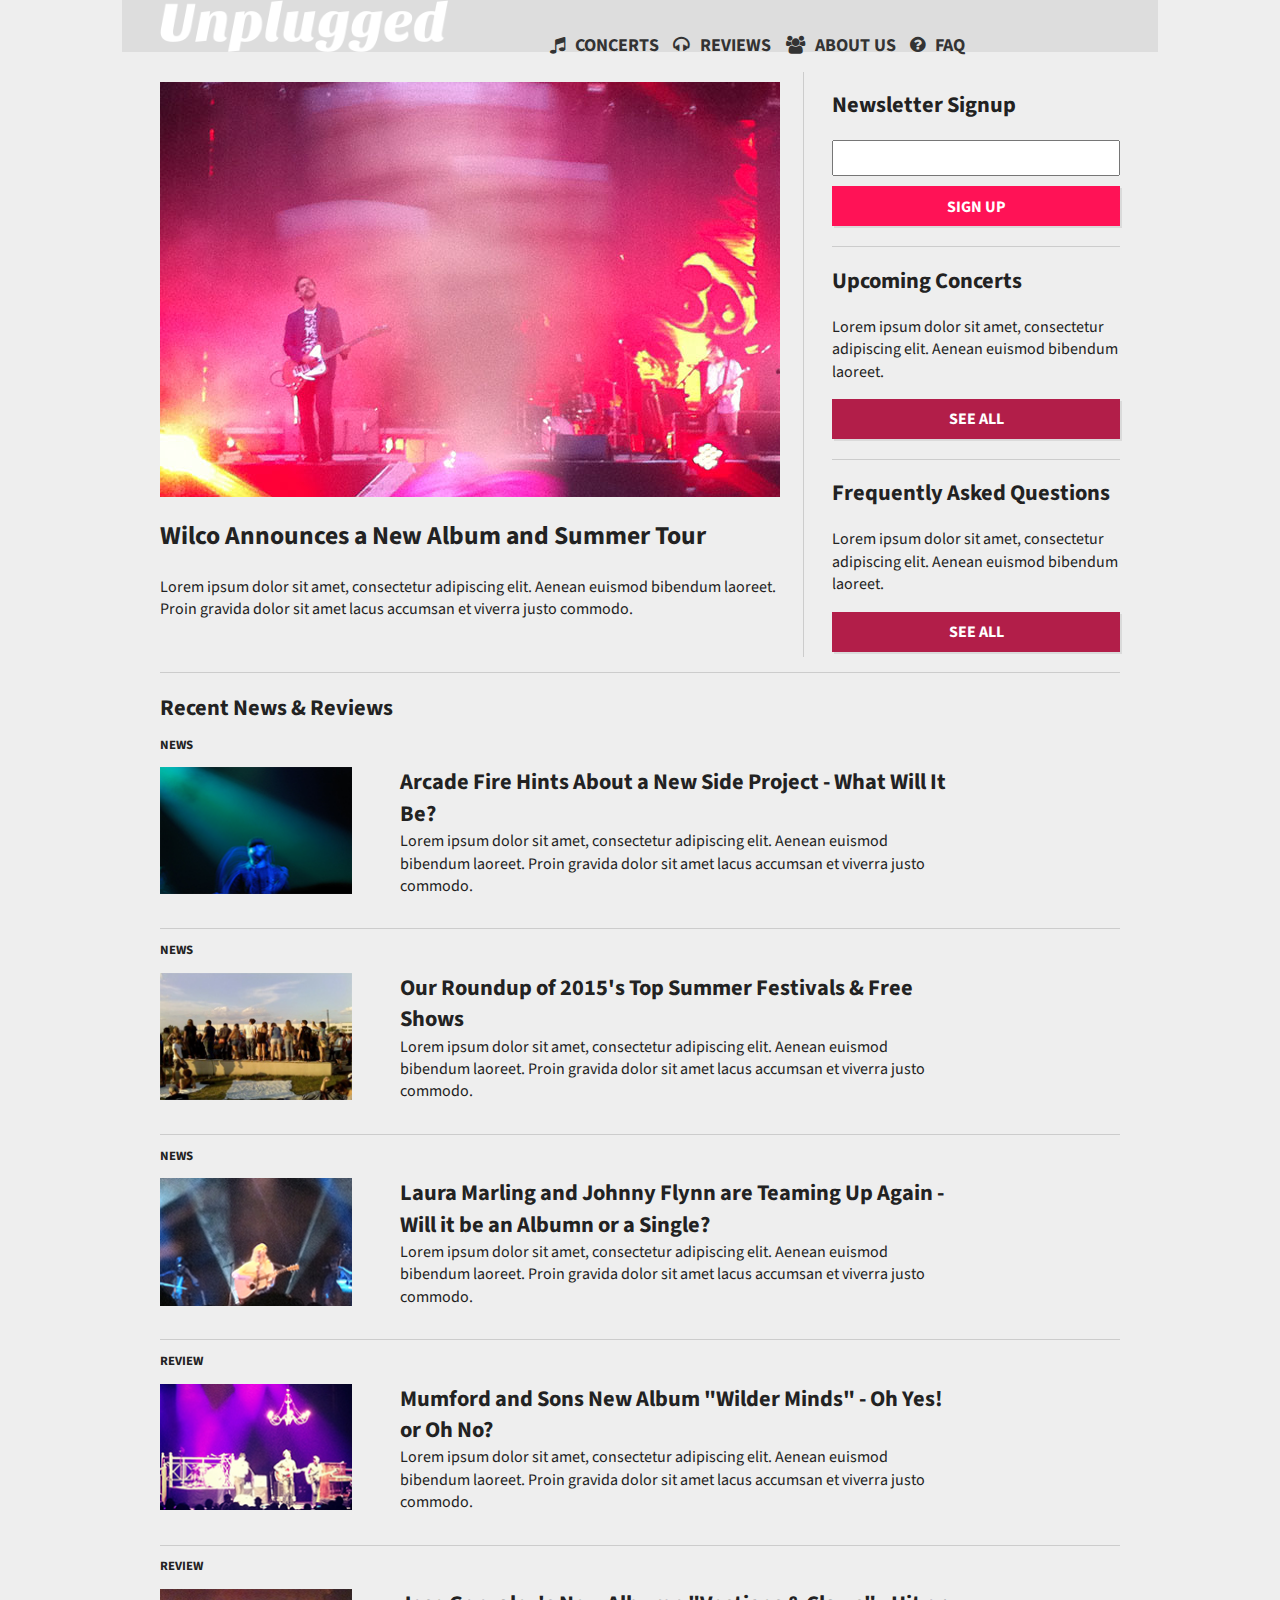
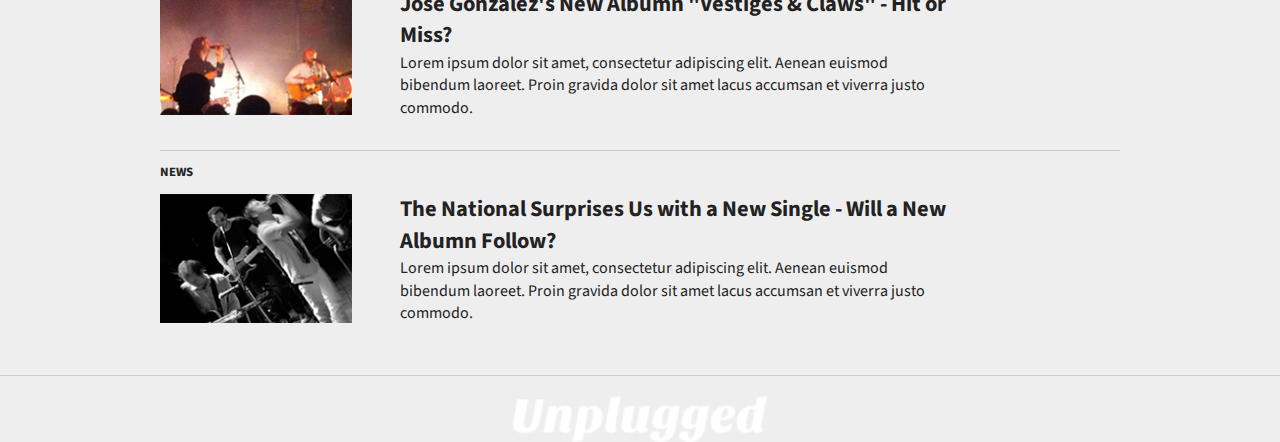
==== commit f8cfd365: "font awesome icons in nav on every page" ====
--- a/index.html
+++ b/index.html
@@ -12,6 +12,7 @@
 
         <link rel="stylesheet" href="css/normalize.css">
         <link rel="stylesheet" href="css/main.css">
+        <link rel="stylesheet" href="css/font-awesome.min.css">
         <script src="js/vendor/modernizr-2.8.3.min.js"></script>
 
         <!-- Fonts -->
@@ -29,10 +30,10 @@
             </h1>
             <nav>
                 <ul>
-                    <li><a href="concerts/index.html">Concerts</a></li>
-                    <li><a href="reviews/index.html">Reviews</a></li>
-                    <li><a href="about/index.html">About Us</a></li>
-                    <li><a href="about/faq.html">FAQ</a></li> 
+                    <li><a href="concerts/index.html"><i class="fa fa-music"></i>Concerts</a></li>
+                    <li><a href="reviews/index.html"><i class="fa fa-headphones"></i>Reviews</a></li>
+                    <li><a href="about/index.html"><i class="fa fa-users"></i>About Us</a></li>
+                    <li><a href="about/faq.html"><i class="fa fa-question-circle"></i>FAQ</a></li> 
                 </ul>
             </nav>
         </header>
--- a/css/main.css
+++ b/css/main.css
@@ -160,6 +160,10 @@
     background-color: #ff1256;
 }
 
+.btn i {
+    padding-right: 10px;
+}
+
 input.btn {
     background-color: #ff1256;
 }
@@ -185,7 +189,6 @@
     width: 100%;
     margin: 0 auto;
     text-align: center;
-    padding: 0;
 }
 
 #logo img {
@@ -217,6 +220,10 @@
 
 nav ul li a:hover {
     color: #ff1256;
+}
+
+nav i {
+    padding-right: 10px;
 }
 
 /** Main Content Area =========*/
@@ -241,6 +248,10 @@
     width: 100%;
     margin: 0;
     height: auto;
+}
+
+.top-img img {
+    width: 100%;
 }
 
 /* Side Bar =========================== */
@@ -342,8 +353,76 @@
     margin: 0;
 }
 
+/* CONCERT PAGE ================================ */
+.concert-item {
+    padding-top: 5%;
+}
+
+.concert-item h3 {
+    text-align: center;
+    text-transform: uppercase;
+    border: 2px solid #ddd;
+    width: 3em;
+    height: 3em;
+    float: left;
+    margin: 0 5% 0 0;
+}
+
+.concert-item p {
+    display: block;
+    margin: 0;
+    line-height: 1;
+}
+
+.concert-item:nth-child(7) {
+    border-bottom: 1px solid #ccc;
+}
+
+.concert-item:nth-child(10) {
+    border-bottom: none;
+}
+
+.concert-copy {
+    float: left;
+    width: 75%;
+}
+
+.concert-main aside{
+    display: none;
+}
+
+
 /* ABOUT PAGE ================================ */
     
+.contact-info ul {
+    list-style: none;
+    padding: 0;
+}
+
+.contact-info ul li {
+    display: inline-block;
+    vertical-align: top;
+}
+
+.strong {
+    font-weight: 700;
+}
+
+.map-container {
+    position: relative;
+    padding-bottom: 75%;
+    height: 0;
+    overflow: hidden;
+}
+ 
+.map-container iframe {
+    position: absolute;
+    top: 0;
+    left: 0;
+    width: 100%;
+    height: 100%;
+}
+
 .mission {
     border-top: 1px solid #ccc;
     border-bottom: 1px solid #ccc;
@@ -359,9 +438,6 @@
 }
 
 .team-img {
-    background-position: center;
-    background-size: cover;
-    background-repeat: no-repeat;
     width: 40%;
     padding-bottom: 40%;
     float: left;
@@ -369,14 +445,6 @@
     border: 1px solid #ccc;
 }
 
-.team-name {
-
-}
-
-.team-description {
-
-}
-
 #team-img-jack {
     background: url('../img/team-member-1-jack.jpg');
 }
@@ -389,7 +457,9 @@
     background: url('../img/team-member-3-willow.jpg');
 }
 
-#team-img-jack {
+#team-img-jack,
+#team-img-lana,
+#team-img-willow {
     background-position: center;
     background-size: cover;
     background-repeat: no-repeat;
@@ -513,6 +583,10 @@
     /*Header*/
     .main-header {
         width: 94%;
+        max-width: 960px;
+        margin: auto;
+        background-color: #ddd;
+        padding: 0 3%;
     }
 
     #logo {
@@ -524,10 +598,29 @@
         width: 60%;
         float: right;
     }
+
+    nav ul {
+        margin: 0;
+    }
+
+    nav ul li {
+        display: inline;
+        padding: 0 1%;
+        border: none;
+        line-height: 2;
+        position: relative;
+        top: 16px;
+    }
+
+    .about-nav {
+        padding: 0 1%;
+    }
     
     /* Featured News Item (Hero Area) =========================== */
     .top-story {
         width: 100%;
+        padding-top: 40px;
+        padding-bottom: 20px;
     }
 
     .top-img {
@@ -537,7 +630,7 @@
     }
 
     .top-info {
-        width: 37%;
+        width: 40%;
         float: left;
     }
     
@@ -548,8 +641,11 @@
         float: right;
     }
 
-    .sidebar-upcoming, .sidebar-faq {
+    .sidebar-upcoming, 
+    .sidebar-faq {
         display: block;
+        border-bottom: 1px solid #ccc;
+        padding-bottom: 20px;
     }
 
     /* News/Reviews Feed Section =========================== */
@@ -563,28 +659,69 @@
         width: 35%;
     }
 
+    .feed-info {
+        width: 57%;
+    }
+
     /* Detail Pages ================================ */
+    .detailed-content {
+        padding-top: 30px;
+    }
+
     .reviews-img, .news-img {
         width: 50%;
-        margin: 2%;
-        float: left;
+        margin: 0;
+        float: left;
+        margin-right: 3%;
     }
  
     .detail-title {
-        width: 48%;
-        float: left;
-    }
-
-    aside.detail {
+        width: 47%;
+        float: left;
+    }
+
+    .detail {
         width: 100%;    
     }
 
-    .detail .newsletter h2 {
+    .detail .newsletter {
+        border: none;
+    } 
+
+    /*.detail .newsletter h2 {
         display: inline;
-    }
+    }*/
 
     .detail .newsletter input {
         display: inline;
+        width: 70%;
+    }
+
+    .detail .newslette .btn {
+        width: 25%;
+    }
+
+    .detail .newsletter input[type="text"] {
+        padding: 7px 0;
+        margin-right: 2%;
+    }
+
+    ul.article-meta-info {
+        list-style: none;
+        padding: 0;
+        width: 100%;
+        height: 2em;
+    }
+
+    ul.article-meta-info li {
+        display: inline;
+        margin-bottom: 10px;
+    }
+
+    .article-author {
+        padding-right: 10px;
+        border-right: 1px solid;
+        margin-right: 10px;
     }
 
     /* Footer =========================== */
@@ -601,12 +738,33 @@
 
 @media screen and (min-width: 940px) {
     /*Desktop styles*/
+    
+    h1 {
+        font-size: 1.6em;
+        line-height: 1.8em;
+    }
+
+    h2 {
+        font-size: 1.4em;
+    }
+
     /* Header =========================== */
     #logo {
         width: 30%;
     }
+    
     nav {
         width: 60%;
+    }
+
+    nav ul li {
+        top: 28px;
+    }
+
+    /*  Main Content =========================== */
+    
+    main {
+        margin-top: 20px;
     }
     
     /* Featured News Item =========================== */    
@@ -614,10 +772,19 @@
         width: 65%;
         float: left;
         border: none;
+        padding-top: 10px;
+        border-right: 1px solid #ccc;
+        padding-right: 2%;
     }
 
     .top-img {
         width: 100%;
+        max-width: 620px;
+        padding-bottom: 1em;
+    }
+
+    .top-img img {
+        max-width: 620px;
     }
     
     .top-info {
@@ -631,26 +798,40 @@
         width: 30%;
         float: right;
     }
+
+    .sidebar-faq {
+        border: none;
+    }
     
     /* News/Reviews Feed Section =========================== */
     .feed {
         width: 100%;
         float: none;
-        clear: both;    
+        clear: both;
+        padding-top: 20px;
+        border-top: 1px solid #ccc;
+        border-right: none;    
     }
     
     .feed p {
         display: block;
+        margin-top: 0;
+    }
+
+    .feed h2 {
+        margin: 0;
     }
  
     .feed-img {
         width: 20%;
     }
     
-    /* DETAILED PAGES ================================ */
+    /* DETAIL PAGES ================================ */
     article.detailed-content {
         width: 65%;
         float: left;
+        padding-right: 2.5%;
+        border-right: 1px solid #ccc;
     }
     
     .reviews-img, .news-img {
@@ -666,11 +847,31 @@
     .detail {
         width: 30%;
         float: left;
+        padding-left: 2%;
     }
     
     .detail .newsletter input {
         display: block;
         width: 100%;
+    }
+
+    .detail .newsletter .btn {
+        width: 100%;
+    }
+
+    aside.detail .newsletter input[type="text"] {
+        margin-right: 0;
+    }
+
+    /* ABOUT PAGE ================================ */
+    
+    .contact-info {
+        float: left;
+        margin-right: 3%;
+    }
+
+    .map-container iframe {
+        float: left;
     }
     
     /* Footer =========================== */
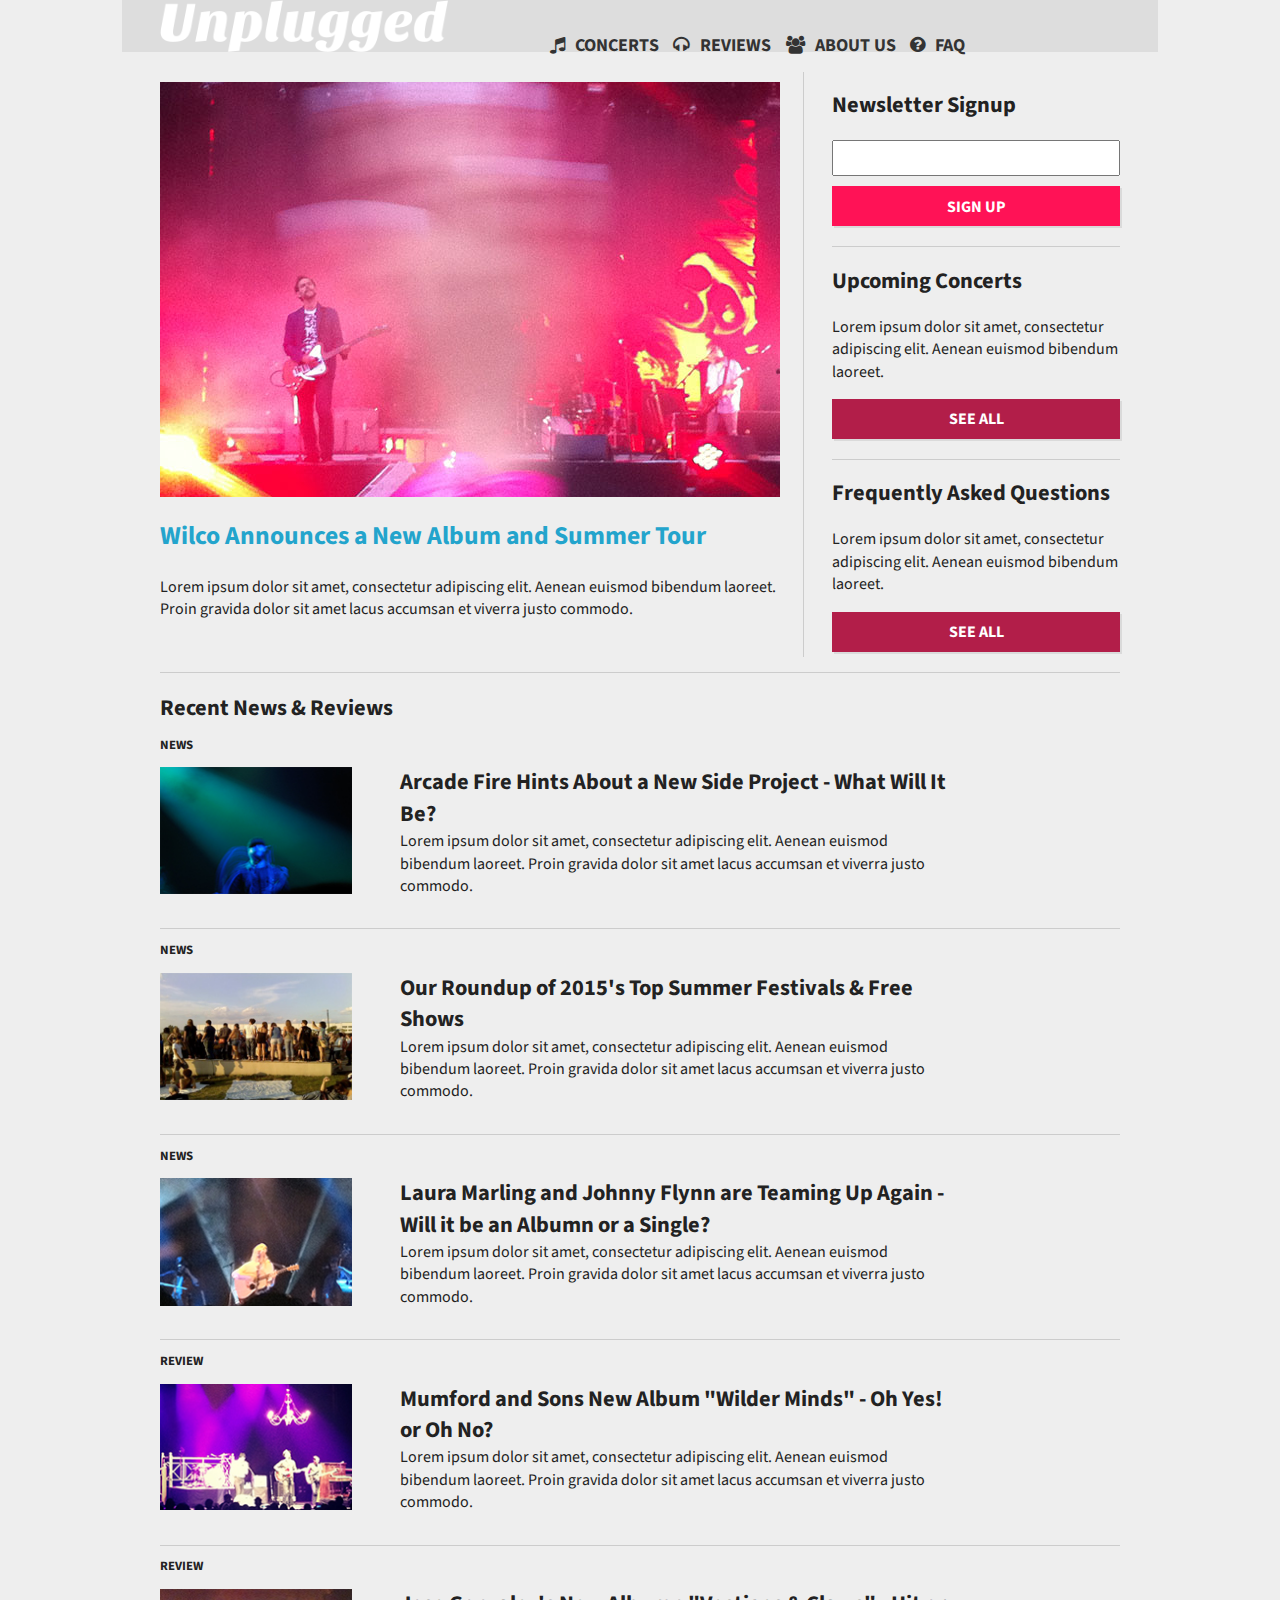
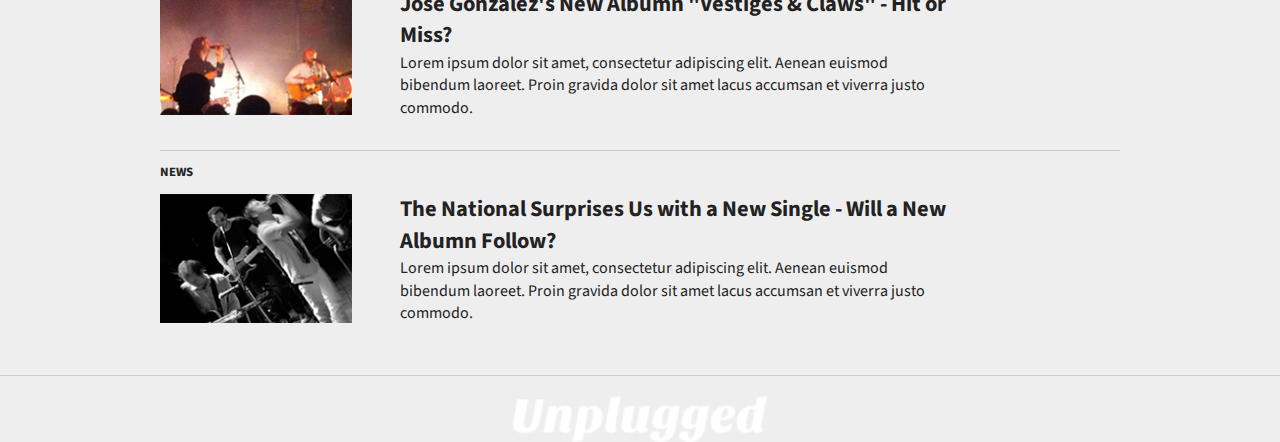
==== commit 8f769f9c: "checked and updated all links" ====
--- a/index.html
+++ b/index.html
@@ -26,7 +26,7 @@
         <!-- Add your site or application content here -->
         <header class="main-header clearfix">
             <h1 id="logo">
-                <a href="#"><img src="img/unplugged-logo-header.png" alt="Unplugged" /></a>
+                <a href="index.html"><img src="img/unplugged-logo-header.png" alt="Unplugged" /></a>
             </h1>
             <nav>
                 <ul>
@@ -44,11 +44,11 @@
             <section class="hero-area">
                 <article class="top-story clearfix">
                     <figure class="top-img">
-                        <a href="reviews/reviews-detail.html"><img src="img/homepage-wilco-hero.jpg" alt="top review photo"></a>
+                        <a href="news/news-detail.html"><img src="img/homepage-wilco-hero.jpg" alt="top review photo"></a>
                     </figure>
                     <div class="top-info">
                         <header>
-                            <h1>Wilco Announces a New Album and Summer Tour</h1>
+                            <h1><a href="news/news-detail.html">Wilco Announces a New Album and Summer Tour</a></h1>
                         </header>
                         <p>Lorem ipsum dolor sit amet, consectetur adipiscing elit. Aenean euismod bibendum laoreet. Proin gravida dolor sit amet lacus accumsan et viverra justo commodo.</p>
                     </div>
@@ -69,14 +69,14 @@
                     <div class="sidebar-upcoming">
                         <h2>Upcoming Concerts</h2>
                         <p>Lorem ipsum dolor sit amet, consectetur adipiscing elit. Aenean euismod bibendum laoreet.</p>
-                        <a href="#" class="btn">See All</a>
+                        <a href="concerts/index.html" class="btn">See All</a>
                     </div>
                     <!-- FAQ -->
                     <!-- HIDE on mobile version -->
                     <div class="sidebar-faq">
                         <h2>Frequently Asked Questions</h2>
                         <p>Lorem ipsum dolor sit amet, consectetur adipiscing elit. Aenean euismod bibendum laoreet.</p>
-                        <a href="#" class="btn">See All</a>
+                        <a href="about/faq.html" class="btn">See All</a>
                     </div>
                 </aside>
             </section>
@@ -124,7 +124,7 @@
                         <a href="reviews/reviews-detail.html"><img src="img/homepage-newsitem-4.jpg" alt="Mumford and Sons"></a>
                     </figure>
                     <div class="feed-info">
-                        <h2><a href="#">Mumford and Sons New Album "Wilder Minds" - Oh Yes! or Oh No?</a></h2>
+                        <h2><a href="reviews/reviews-detail.html">Mumford and Sons New Album "Wilder Minds" - Oh Yes! or Oh No?</a></h2>
                         <p>Lorem ipsum dolor sit amet, consectetur adipiscing elit. Aenean euismod bibendum laoreet. Proin gravida dolor sit amet lacus accumsan et viverra justo commodo.</p>
                     </div>
                 </article>
@@ -156,7 +156,7 @@
         <!-- FOOTER -->
         <footer class="clearfix">
             <div id="footer-logo">
-                <img src="img/unplugged-logo-footer.png" alt="footer logo unplugged" />
+                <a href="index.html"><img src="img/unplugged-logo-footer.png" alt="footer logo unplugged" /></a>
             </div>
         </footer>
         
--- a/css/main.css
+++ b/css/main.css
@@ -387,13 +387,21 @@
     width: 75%;
 }
 
-.concert-main aside{
+.concert-main aside {
     display: none;
 }
 
-
 /* ABOUT PAGE ================================ */
     
+.contact-area {
+    padding-top: 30px;
+}
+
+.contact-info {
+    width: 100%;
+    padding-top: 30px;
+}
+
 .contact-info ul {
     list-style: none;
     padding: 0;
@@ -402,10 +410,6 @@
 .contact-info ul li {
     display: inline-block;
     vertical-align: top;
-}
-
-.strong {
-    font-weight: 700;
 }
 
 .map-container {
@@ -423,10 +427,15 @@
     height: 100%;
 }
 
+.strong {
+    font-weight: 700;
+}
+
 .mission {
     border-top: 1px solid #ccc;
     border-bottom: 1px solid #ccc;
     padding: 15px 0;
+    width: 100%;
 }
 
 .team {
@@ -443,6 +452,18 @@
     float: left;
     margin-right: 20px;
     border: 1px solid #ccc;
+}
+
+.team-name {
+    margin-bottom: 0;
+}
+
+.team-title {
+    margin-top: 0;
+}
+
+.team-description {
+    display: none;
 }
 
 #team-img-jack {
